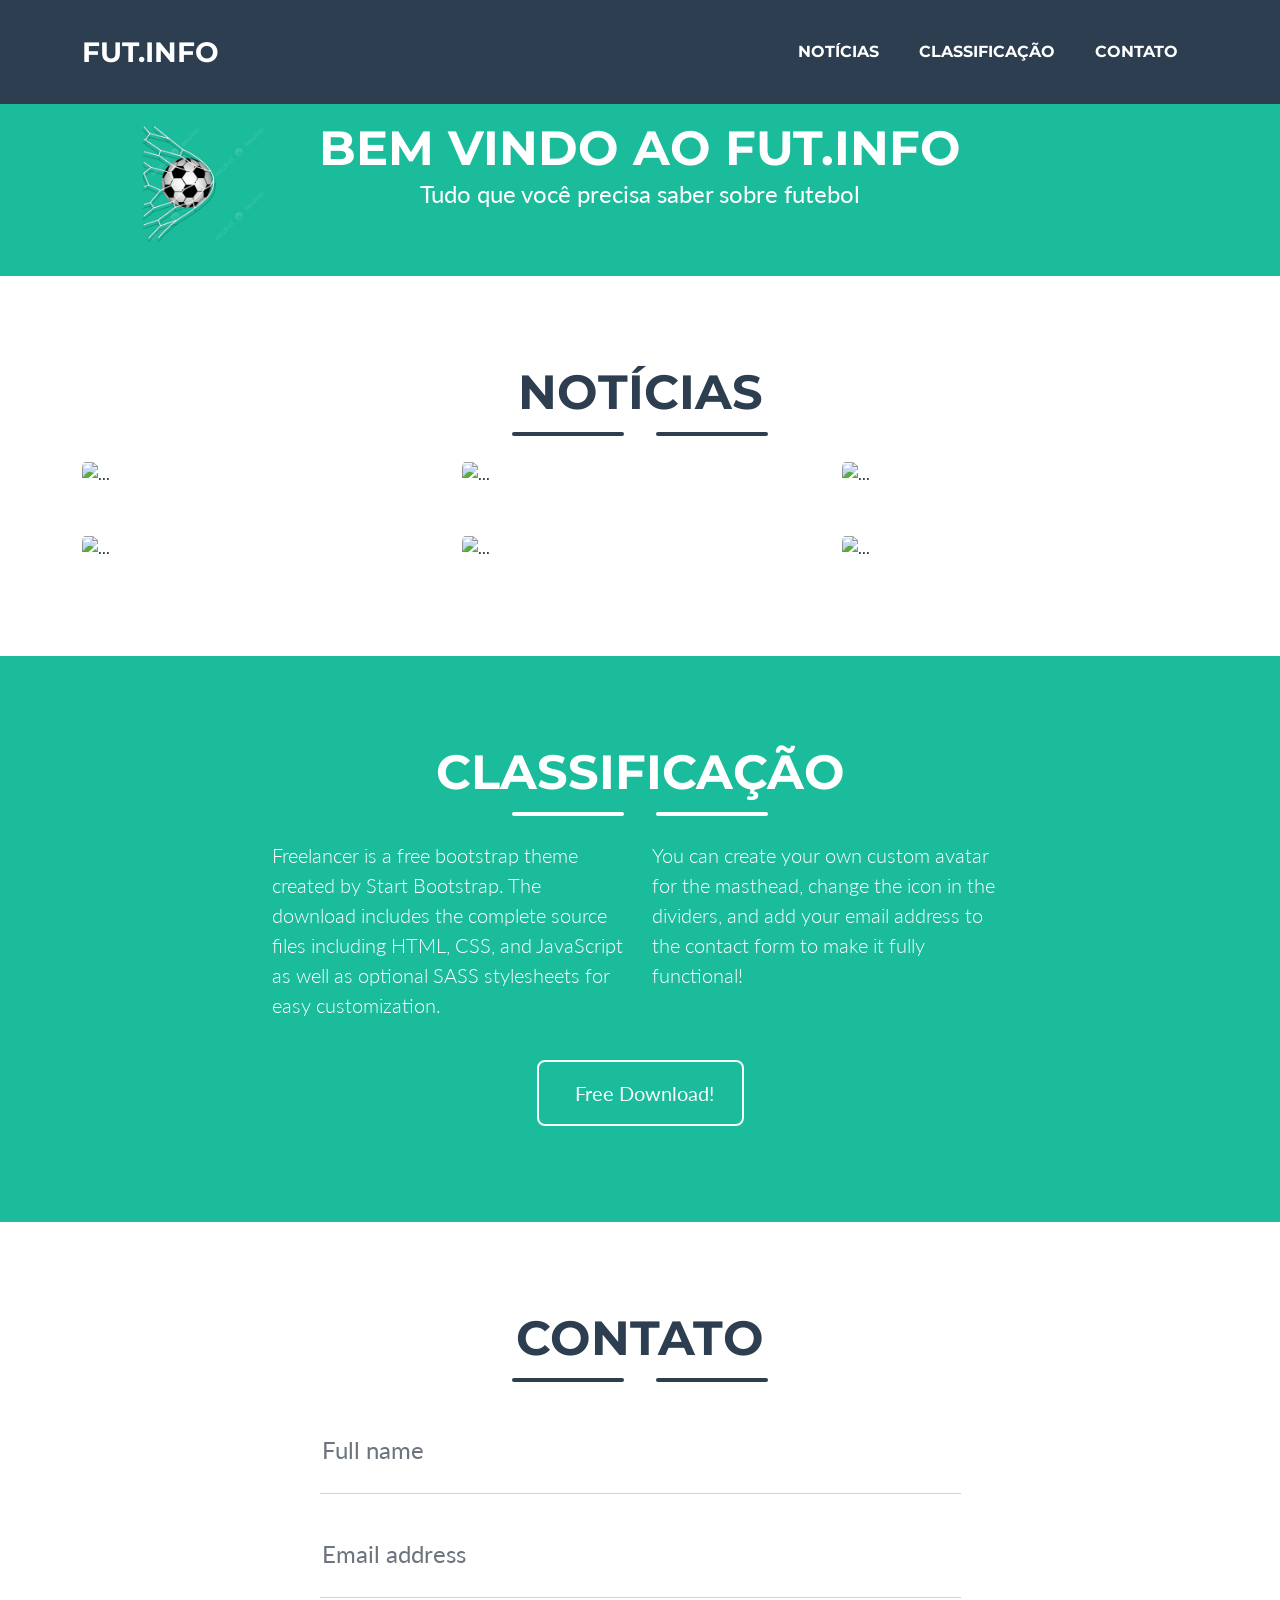
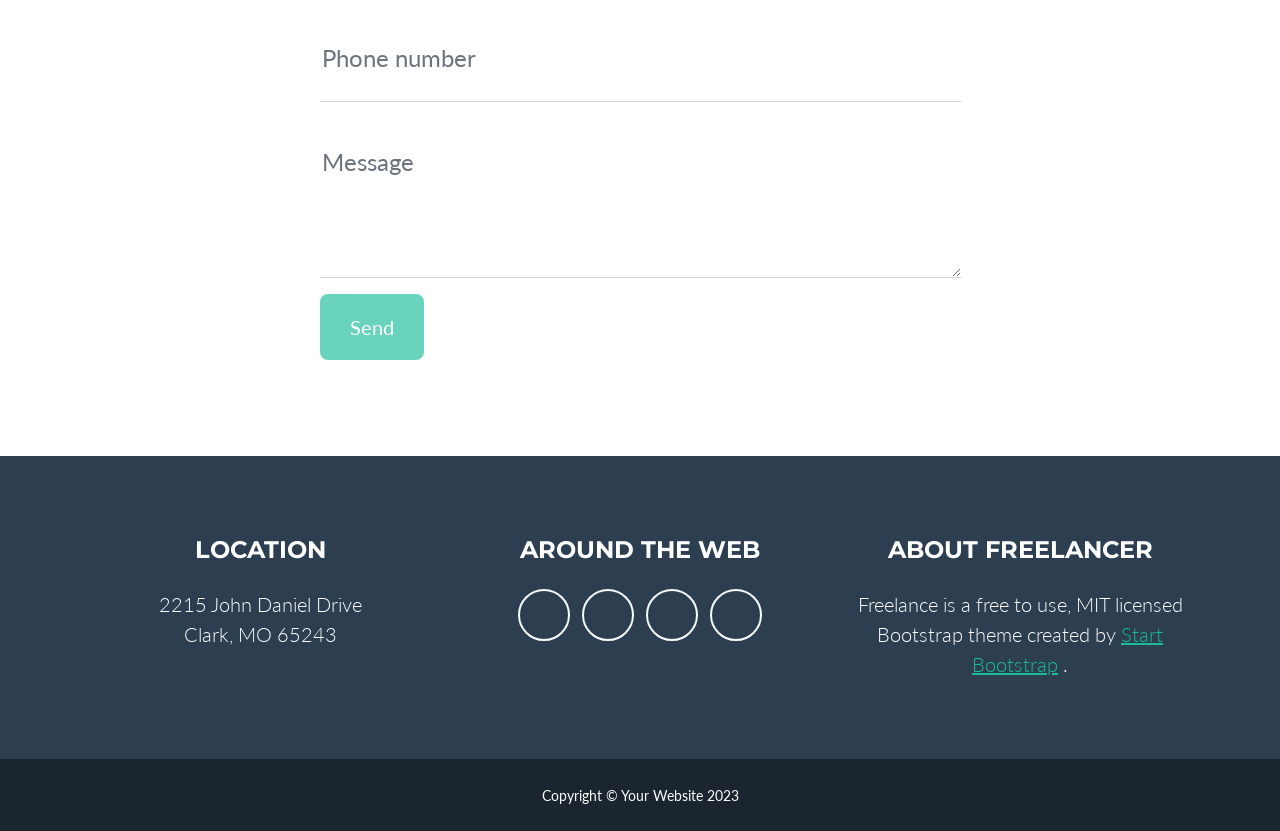
==== Fut.Info-main/menu/index.html @ eba5ec77 "Add files via upload" ====
<!DOCTYPE html>
<html lang="en">
    <head>
        <meta charset="utf-8" />
        <meta name="viewport" content="width=device-width, initial-scale=1, shrink-to-fit=no" />
        <meta name="description" content="" />
        <meta name="author" content="" />
        <title>Freelancer - Start Bootstrap Theme</title>
        <!-- Favicon-->
        <link rel="icon" type="image/x-icon" href="assets/favicon.ico" />
        <!-- Font Awesome icons (free version)-->
        <script src="https://use.fontawesome.com/releases/v6.3.0/js/all.js" crossorigin="anonymous"></script>
        <!-- Google fonts-->
        <link href="https://fonts.googleapis.com/css?family=Montserrat:400,700" rel="stylesheet" type="text/css" />
        <link href="https://fonts.googleapis.com/css?family=Lato:400,700,400italic,700italic" rel="stylesheet" type="text/css" />
        <!-- Core theme CSS (includes Bootstrap)-->
        <link href="css/style.css" rel="stylesheet" />
    </head>
    <body id="page-top">
        <!-- Navigation-->
        <nav class="navbar navbar-expand-lg bg-secondary text-uppercase fixed-top" id="mainNav">
            <div class="container">
                <a class="navbar-brand" href="#page-top">Fut.Info</a>
                <button class="navbar-toggler text-uppercase font-weight-bold bg-primary text-white rounded" type="button" data-bs-toggle="collapse" data-bs-target="#navbarResponsive" aria-controls="navbarResponsive" aria-expanded="false" aria-label="Toggle navigation">
                    Menu
                    <i class="fas fa-bars"></i>
                </button>
                <div class="collapse navbar-collapse" id="navbarResponsive">
                    <ul class="navbar-nav ms-auto">
                        <li class="nav-item mx-0 mx-lg-1"><a class="nav-link py-3 px-0 px-lg-3 rounded" href="C:\Users\aluno\Downloads\geeh\Fut.Info-main\noticias\api.html">Notícias</a></li>
                    <li class="nav-item mx-0 mx-lg-1"><a class="nav-link py-3 px-0 px-lg-3 rounded" href="C:\Users\aluno\Downloads\geeh\Fut.Info-main\projeto\index2.html">Classificação</a></li>
                        <li class="nav-item mx-0 mx-lg-1"><a class="nav-link py-3 px-0 px-lg-3 rounded" href="#contato">Contato</a></li>
                    </ul>
                </div>
            </div>
        </nav>
        <!-- Masthead-->
        <header class="masthead bg-primary text-white text-center">
            <div class="altura d-flex align-items-center flex-column">
                <div class="parent">
                <div class="img-cabecalho">
                    <!-- Masthead Avatar Image-->
                <img class="masthead-avatar mb-5" src="assets/img/bolacerta.png" alt="..." />
                </div>
                <div class="texto-cabecalho">
                     <!-- Masthead Heading-->
                <h3 class="masthead-heading text-uppercase mb-0">Bem vindo ao Fut.info</h3>              
                <!-- Masthead Subheading-->
                <p class="masthead-subheading font-weight-light mb-0">Tudo que você precisa saber sobre futebol</p>
                </div>
            </div>
            </div>
        </header>
        <!-- Portfolio Section-->
        <section class="page-section portfolio" id="notícias">
            <div class="container">
                <!-- Portfolio Section Heading-->
                <h2 class="page-section-heading text-center text-uppercase text-secondary mb-0">Notícias</h2>
                <!-- Icon Divider-->
                <div class="divider-custom">
                    <div class="divider-custom-line"></div>
                    <div class="divider-custom-icon"><i class="fas fa-star"></i></div>
                    <div class="divider-custom-line"></div>
                </div>
                <!-- Portfolio Grid Items-->
                <div class="row justify-content-center">
                    <!-- Portfolio Item 1-->
                    <div class="col-md-6 col-lg-4 mb-5">
                        <div class="portfolio-item mx-auto" data-bs-toggle="modal" data-bs-target="#portfolioModal1">
                            <div class="portfolio-item-caption d-flex align-items-center justify-content-center h-100 w-100">
                                <div class="portfolio-item-caption-content text-center text-white"><i class="fas fa-plus fa-3x"></i></div>
                            </div>
                            <img class="img-fluid" src="assets/img/portfolio/cabin.png" alt="..." />
                        </div>
                    </div>
                    <!-- Portfolio Item 2-->
                    <div class="col-md-6 col-lg-4 mb-5">
                        <div class="portfolio-item mx-auto" data-bs-toggle="modal" data-bs-target="#portfolioModal2">
                            <div class="portfolio-item-caption d-flex align-items-center justify-content-center h-100 w-100">
                                <div class="portfolio-item-caption-content text-center text-white"><i class="fas fa-plus fa-3x"></i></div>
                            </div>
                            <img class="img-fluid" src="assets/img/portfolio/cake.png" alt="..." />
                        </div>
                    </div>
                    <!-- Portfolio Item 3-->
                    <div class="col-md-6 col-lg-4 mb-5">
                        <div class="portfolio-item mx-auto" data-bs-toggle="modal" data-bs-target="#portfolioModal3">
                            <div class="portfolio-item-caption d-flex align-items-center justify-content-center h-100 w-100">
                                <div class="portfolio-item-caption-content text-center text-white"><i class="fas fa-plus fa-3x"></i></div>
                            </div>
                            <img class="img-fluid" src="assets/img/portfolio/circus.png" alt="..." />
                        </div>
                    </div>
                    <!-- Portfolio Item 4-->
                    <div class="col-md-6 col-lg-4 mb-5 mb-lg-0">
                        <div class="portfolio-item mx-auto" data-bs-toggle="modal" data-bs-target="#portfolioModal4">
                            <div class="portfolio-item-caption d-flex align-items-center justify-content-center h-100 w-100">
                                <div class="portfolio-item-caption-content text-center text-white"><i class="fas fa-plus fa-3x"></i></div>
                            </div>
                            <img class="img-fluid" src="assets/img/portfolio/game.png" alt="..." />
                        </div>
                    </div>
                    <!-- Portfolio Item 5-->
                    <div class="col-md-6 col-lg-4 mb-5 mb-md-0">
                        <div class="portfolio-item mx-auto" data-bs-toggle="modal" data-bs-target="#portfolioModal5">
                            <div class="portfolio-item-caption d-flex align-items-center justify-content-center h-100 w-100">
                                <div class="portfolio-item-caption-content text-center text-white"><i class="fas fa-plus fa-3x"></i></div>
                            </div>
                            <img class="img-fluid" src="assets/img/portfolio/safe.png" alt="..." />
                        </div>
                    </div>
                    <!-- Portfolio Item 6-->
                    <div class="col-md-6 col-lg-4">
                        <div class="portfolio-item mx-auto" data-bs-toggle="modal" data-bs-target="#portfolioModal6">
                            <div class="portfolio-item-caption d-flex align-items-center justify-content-center h-100 w-100">
                                <div class="portfolio-item-caption-content text-center text-white"><i class="fas fa-plus fa-3x"></i></div>
                            </div>
                            <img class="img-fluid" src="assets/img/portfolio/submarine.png" alt="..." />
                        </div>
                    </div>
                </div>
            </div>
        </section>
        <!-- About Section-->
        <section class="page-section bg-primary text-white mb-0" id="classificação">
            <div class="container">
                <!-- About Section Heading-->
                <h2 class="page-section-heading text-center text-uppercase text-white">Classificação</h2>
                <!-- Icon Divider-->
                <div class="divider-custom divider-light">
                    <div class="divider-custom-line"></div>
                    <div class="divider-custom-icon"><i class="fas fa-star"></i></div>
                    <div class="divider-custom-line"></div>
                </div>
                <!-- About Section Content-->
                <div class="row">
                    <div class="col-lg-4 ms-auto"><p class="lead">Freelancer is a free bootstrap theme created by Start Bootstrap. The download includes the complete source files including HTML, CSS, and JavaScript as well as optional SASS stylesheets for easy customization.</p></div>
                    <div class="col-lg-4 me-auto"><p class="lead">You can create your own custom avatar for the masthead, change the icon in the dividers, and add your email address to the contact form to make it fully functional!</p></div>
                </div>
                <!-- About Section Button-->
                <div class="text-center mt-4">
                    <a class="btn btn-xl btn-outline-light" href="https://startbootstrap.com/theme/freelancer/">
                        <i class="fas fa-download me-2"></i>
                        Free Download!
                    </a>
                </div>
            </div>
        </section>
        <!-- Contact Section-->
        <section class="page-section" id="contato">
            <div class="container">
                <!-- Contact Section Heading-->
                <h2 class="page-section-heading text-center text-uppercase text-secondary mb-0">Contato</h2>
                <!-- Icon Divider-->
                <div class="divider-custom">
                    <div class="divider-custom-line"></div>
                    <div class="divider-custom-icon"><i class="fas fa-star"></i></div>
                    <div class="divider-custom-line"></div>
                </div>
                <!-- Contact Section Form-->
                <div class="row justify-content-center">
                    <div class="col-lg-8 col-xl-7">
                        <!-- * * * * * * * * * * * * * * *-->
                        <!-- * * SB Forms Contact Form * *-->
                        <!-- * * * * * * * * * * * * * * *-->
                        <!-- This form is pre-integrated with SB Forms.-->
                        <!-- To make this form functional, sign up at-->
                        <!-- https://startbootstrap.com/solution/contact-forms-->
                        <!-- to get an API token!-->
                        <form id="contactForm" data-sb-form-api-token="API_TOKEN">
                            <!-- Name input-->
                            <div class="form-floating mb-3">
                                <input class="form-control" id="name" type="text" placeholder="Enter your name..." data-sb-validations="required" />
                                <label for="name">Full name</label>
                                <div class="invalid-feedback" data-sb-feedback="name:required">A name is required.</div>
                            </div>
                            <!-- Email address input-->
                            <div class="form-floating mb-3">
                                <input class="form-control" id="email" type="email" placeholder="name@example.com" data-sb-validations="required,email" />
                                <label for="email">Email address</label>
                                <div class="invalid-feedback" data-sb-feedback="email:required">An email is required.</div>
                                <div class="invalid-feedback" data-sb-feedback="email:email">Email is not valid.</div>
                            </div>
                            <!-- Phone number input-->
                            <div class="form-floating mb-3">
                                <input class="form-control" id="phone" type="tel" placeholder="(123) 456-7890" data-sb-validations="required" />
                                <label for="phone">Phone number</label>
                                <div class="invalid-feedback" data-sb-feedback="phone:required">A phone number is required.</div>
                            </div>
                            <!-- Message input-->
                            <div class="form-floating mb-3">
                                <textarea class="form-control" id="message" type="text" placeholder="Enter your message here..." style="height: 10rem" data-sb-validations="required"></textarea>
                                <label for="message">Message</label>
                                <div class="invalid-feedback" data-sb-feedback="message:required">A message is required.</div>
                            </div>
                            <!-- Submit success message-->
                            <!---->
                            <!-- This is what your users will see when the form-->
                            <!-- has successfully submitted-->
                            <div class="d-none" id="submitSuccessMessage">
                                <div class="text-center mb-3">
                                    <div class="fw-bolder">Form submission successful!</div>
                                    To activate this form, sign up at
                                    <br />
                                    <a href="https://startbootstrap.com/solution/contact-forms">https://startbootstrap.com/solution/contact-forms</a>
                                </div>
                            </div>
                            <!-- Submit error message-->
                            <!---->
                            <!-- This is what your users will see when there is-->
                            <!-- an error submitting the form-->
                            <div class="d-none" id="submitErrorMessage"><div class="text-center text-danger mb-3">Error sending message!</div></div>
                            <!-- Submit Button-->
                            <button class="btn btn-primary btn-xl disabled" id="submitButton" type="submit">Send</button>
                        </form>
                    </div>
                </div>
            </div>
        </section>
        <!-- Footer-->
        <footer class="footer text-center">
            <div class="container">
                <div class="row">
                    <!-- Footer Location-->
                    <div class="col-lg-4 mb-5 mb-lg-0">
                        <h4 class="text-uppercase mb-4">Location</h4>
                        <p class="lead mb-0">
                            2215 John Daniel Drive
                            <br />
                            Clark, MO 65243
                        </p>
                    </div>
                    <!-- Footer Social Icons-->
                    <div class="col-lg-4 mb-5 mb-lg-0">
                        <h4 class="text-uppercase mb-4">Around the Web</h4>
                        <a class="btn btn-outline-light btn-social mx-1" href="#!"><i class="fab fa-fw fa-facebook-f"></i></a>
                        <a class="btn btn-outline-light btn-social mx-1" href="#!"><i class="fab fa-fw fa-twitter"></i></a>
                        <a class="btn btn-outline-light btn-social mx-1" href="#!"><i class="fab fa-fw fa-linkedin-in"></i></a>
                        <a class="btn btn-outline-light btn-social mx-1" href="#!"><i class="fab fa-fw fa-dribbble"></i></a>
                    </div>
                    <!-- Footer About Text-->
                    <div class="col-lg-4">
                        <h4 class="text-uppercase mb-4">About Freelancer</h4>
                        <p class="lead mb-0">
                            Freelance is a free to use, MIT licensed Bootstrap theme created by
                            <a href="http://startbootstrap.com">Start Bootstrap</a>
                            .
                        </p>
                    </div>
                </div>
            </div>
        </footer>
        <!-- Copyright Section-->
        <div class="copyright py-4 text-center text-white">
            <div class="container"><small>Copyright &copy; Your Website 2023</small></div>
        </div>
        <!-- Portfolio Modals-->
        <!-- Portfolio Modal 1-->
        <div class="portfolio-modal modal fade" id="portfolioModal1" tabindex="-1" aria-labelledby="portfolioModal1" aria-hidden="true">
            <div class="modal-dialog modal-xl">
                <div class="modal-content">
                    <div class="modal-header border-0"><button class="btn-close" type="button" data-bs-dismiss="modal" aria-label="Close"></button></div>
                    <div class="modal-body text-center pb-5">
                        <div class="container">
                            <div class="row justify-content-center">
                                <div class="col-lg-8">
                                    <!-- Portfolio Modal - Title-->
                                    <h2 class="portfolio-modal-title text-secondary text-uppercase mb-0">Log Cabin</h2>
                                    <!-- Icon Divider-->
                                    <div class="divider-custom">
                                        <div class="divider-custom-line"></div>
                                        <div class="divider-custom-icon"><i class="fas fa-star"></i></div>
                                        <div class="divider-custom-line"></div>
                                    </div>
                                    <!-- Portfolio Modal - Image-->
                                    <img class="img-fluid rounded mb-5" src="assets/img/portfolio/cabin.png" alt="..." />
                                    <!-- Portfolio Modal - Text-->
                                    <p class="mb-4">Lorem ipsum dolor sit amet, consectetur adipisicing elit. Mollitia neque assumenda ipsam nihil, molestias magnam, recusandae quos quis inventore quisquam velit asperiores, vitae? Reprehenderit soluta, eos quod consequuntur itaque. Nam.</p>
                                    <button class="btn btn-primary" data-bs-dismiss="modal">
                                        <i class="fas fa-xmark fa-fw"></i>
                                        Close Window
                                    </button>
                                </div>
                            </div>
                        </div>
                    </div>
                </div>
            </div>
        </div>
        <!-- Portfolio Modal 2-->
        <div class="portfolio-modal modal fade" id="portfolioModal2" tabindex="-1" aria-labelledby="portfolioModal2" aria-hidden="true">
            <div class="modal-dialog modal-xl">
                <div class="modal-content">
                    <div class="modal-header border-0"><button class="btn-close" type="button" data-bs-dismiss="modal" aria-label="Close"></button></div>
                    <div class="modal-body text-center pb-5">
                        <div class="container">
                            <div class="row justify-content-center">
                                <div class="col-lg-8">
                                    <!-- Portfolio Modal - Title-->
                                    <h2 class="portfolio-modal-title text-secondary text-uppercase mb-0">Tasty Cake</h2>
                                    <!-- Icon Divider-->
                                    <div class="divider-custom">
                                        <div class="divider-custom-line"></div>
                                        <div class="divider-custom-icon"><i class="fas fa-star"></i></div>
                                        <div class="divider-custom-line"></div>
                                    </div>
                                    <!-- Portfolio Modal - Image-->
                                    <img class="img-fluid rounded mb-5" src="assets/img/portfolio/cake.png" alt="..." />
                                    <!-- Portfolio Modal - Text-->
                                    <p class="mb-4">Lorem ipsum dolor sit amet, consectetur adipisicing elit. Mollitia neque assumenda ipsam nihil, molestias magnam, recusandae quos quis inventore quisquam velit asperiores, vitae? Reprehenderit soluta, eos quod consequuntur itaque. Nam.</p>
                                    <button class="btn btn-primary" data-bs-dismiss="modal">
                                        <i class="fas fa-xmark fa-fw"></i>
                                        Close Window
                                    </button>
                                </div>
                            </div>
                        </div>
                    </div>
                </div>
            </div>
        </div>
        <!-- Portfolio Modal 3-->
        <div class="portfolio-modal modal fade" id="portfolioModal3" tabindex="-1" aria-labelledby="portfolioModal3" aria-hidden="true">
            <div class="modal-dialog modal-xl">
                <div class="modal-content">
                    <div class="modal-header border-0"><button class="btn-close" type="button" data-bs-dismiss="modal" aria-label="Close"></button></div>
                    <div class="modal-body text-center pb-5">
                        <div class="container">
                            <div class="row justify-content-center">
                                <div class="col-lg-8">
                                    <!-- Portfolio Modal - Title-->
                                    <h2 class="portfolio-modal-title text-secondary text-uppercase mb-0">Circus Tent</h2>
                                    <!-- Icon Divider-->
                                    <div class="divider-custom">
                                        <div class="divider-custom-line"></div>
                                        <div class="divider-custom-icon"><i class="fas fa-star"></i></div>
                                        <div class="divider-custom-line"></div>
                                    </div>
                                    <!-- Portfolio Modal - Image-->
                                    <img class="img-fluid rounded mb-5" src="assets/img/portfolio/circus.png" alt="..." />
                                    <!-- Portfolio Modal - Text-->
                                    <p class="mb-4">Lorem ipsum dolor sit amet, consectetur adipisicing elit. Mollitia neque assumenda ipsam nihil, molestias magnam, recusandae quos quis inventore quisquam velit asperiores, vitae? Reprehenderit soluta, eos quod consequuntur itaque. Nam.</p>
                                    <button class="btn btn-primary" data-bs-dismiss="modal">
                                        <i class="fas fa-xmark fa-fw"></i>
                                        Close Window
                                    </button>
                                </div>
                            </div>
                        </div>
                    </div>
                </div>
            </div>
        </div>
        <!-- Portfolio Modal 4-->
        <div class="portfolio-modal modal fade" id="portfolioModal4" tabindex="-1" aria-labelledby="portfolioModal4" aria-hidden="true">
            <div class="modal-dialog modal-xl">
                <div class="modal-content">
                    <div class="modal-header border-0"><button class="btn-close" type="button" data-bs-dismiss="modal" aria-label="Close"></button></div>
                    <div class="modal-body text-center pb-5">
                        <div class="container">
                            <div class="row justify-content-center">
                                <div class="col-lg-8">
                                    <!-- Portfolio Modal - Title-->
                                    <h2 class="portfolio-modal-title text-secondary text-uppercase mb-0">Controller</h2>
                                    <!-- Icon Divider-->
                                    <div class="divider-custom">
                                        <div class="divider-custom-line"></div>
                                        <div class="divider-custom-icon"><i class="fas fa-star"></i></div>
                                        <div class="divider-custom-line"></div>
                                    </div>
                                    <!-- Portfolio Modal - Image-->
                                    <img class="img-fluid rounded mb-5" src="assets/img/portfolio/game.png" alt="..." />
                                    <!-- Portfolio Modal - Text-->
                                    <p class="mb-4">Lorem ipsum dolor sit amet, consectetur adipisicing elit. Mollitia neque assumenda ipsam nihil, molestias magnam, recusandae quos quis inventore quisquam velit asperiores, vitae? Reprehenderit soluta, eos quod consequuntur itaque. Nam.</p>
                                    <button class="btn btn-primary" data-bs-dismiss="modal">
                                        <i class="fas fa-xmark fa-fw"></i>
                                        Close Window
                                    </button>
                                </div>
                            </div>
                        </div>
                    </div>
                </div>
            </div>
        </div>
        <!-- Portfolio Modal 5-->
        <div class="portfolio-modal modal fade" id="portfolioModal5" tabindex="-1" aria-labelledby="portfolioModal5" aria-hidden="true">
            <div class="modal-dialog modal-xl">
                <div class="modal-content">
                    <div class="modal-header border-0"><button class="btn-close" type="button" data-bs-dismiss="modal" aria-label="Close"></button></div>
                    <div class="modal-body text-center pb-5">
                        <div class="container">
                            <div class="row justify-content-center">
                                <div class="col-lg-8">
                                    <!-- Portfolio Modal - Title-->
                                    <h2 class="portfolio-modal-title text-secondary text-uppercase mb-0">Locked Safe</h2>
                                    <!-- Icon Divider-->
                                    <div class="divider-custom">
                                        <div class="divider-custom-line"></div>
                                        <div class="divider-custom-icon"><i class="fas fa-star"></i></div>
                                        <div class="divider-custom-line"></div>
                                    </div>
                                    <!-- Portfolio Modal - Image-->
                                    <img class="img-fluid rounded mb-5" src="assets/img/portfolio/safe.png" alt="..." />
                                    <!-- Portfolio Modal - Text-->
                                    <p class="mb-4">Lorem ipsum dolor sit amet, consectetur adipisicing elit. Mollitia neque assumenda ipsam nihil, molestias magnam, recusandae quos quis inventore quisquam velit asperiores, vitae? Reprehenderit soluta, eos quod consequuntur itaque. Nam.</p>
                                    <button class="btn btn-primary" data-bs-dismiss="modal">
                                        <i class="fas fa-xmark fa-fw"></i>
                                        Close Window
                                    </button>
                                </div>
                            </div>
                        </div>
                    </div>
                </div>
            </div>
        </div>
        <!-- Portfolio Modal 6-->
        <div class="portfolio-modal modal fade" id="portfolioModal6" tabindex="-1" aria-labelledby="portfolioModal6" aria-hidden="true">
            <div class="modal-dialog modal-xl">
                <div class="modal-content">
                    <div class="modal-header border-0"><button class="btn-close" type="button" data-bs-dismiss="modal" aria-label="Close"></button></div>
                    <div class="modal-body text-center pb-5">
                        <div class="container">
                            <div class="row justify-content-center">
                                <div class="col-lg-8">
                                    <!-- Portfolio Modal - Title-->
                                    <h2 class="portfolio-modal-title text-secondary text-uppercase mb-0">Submarine</h2>
                                    <!-- Icon Divider-->
                                    <div class="divider-custom">
                                        <div class="divider-custom-line"></div>
                                        <div class="divider-custom-icon"><i class="fas fa-star"></i></div>
                                        <div class="divider-custom-line"></div>
                                    </div>
                                    <!-- Portfolio Modal - Image-->
                                    <img class="img-fluid rounded mb-5" src="assets/img/portfolio/submarine.png" alt="..." />
                                    <!-- Portfolio Modal - Text-->
                                    <p class="mb-4">Lorem ipsum dolor sit amet, consectetur adipisicing elit. Mollitia neque assumenda ipsam nihil, molestias magnam, recusandae quos quis inventore quisquam velit asperiores, vitae? Reprehenderit soluta, eos quod consequuntur itaque. Nam.</p>
                                    <button class="btn btn-primary" data-bs-dismiss="modal">
                                        <i class="fas fa-xmark fa-fw"></i>
                                        Close Window
                                    </button>
                                </div>
                            </div>
                        </div>
                    </div>
                </div>
            </div>
        </div>
        <!-- Bootstrap core JS-->
        <script src="https://cdn.jsdelivr.net/npm/bootstrap@5.2.3/dist/js/bootstrap.bundle.min.js"></script>
        <!-- Core theme JS-->
        <script src="js/scripts.js"></script>
        <!-- * * * * * * * * * * * * * * * * * * * * * * * * * * * * * * * * * * * * * * * *-->
        <!-- * *                               SB Forms JS                               * *-->
        <!-- * * Activate your form at https://startbootstrap.com/solution/contact-forms * *-->
        <!-- * * * * * * * * * * * * * * * * * * * * * * * * * * * * * * * * * * * * * * * *-->
        <script src="https://cdn.startbootstrap.com/sb-forms-latest.js"></script>
    </body>
</html>
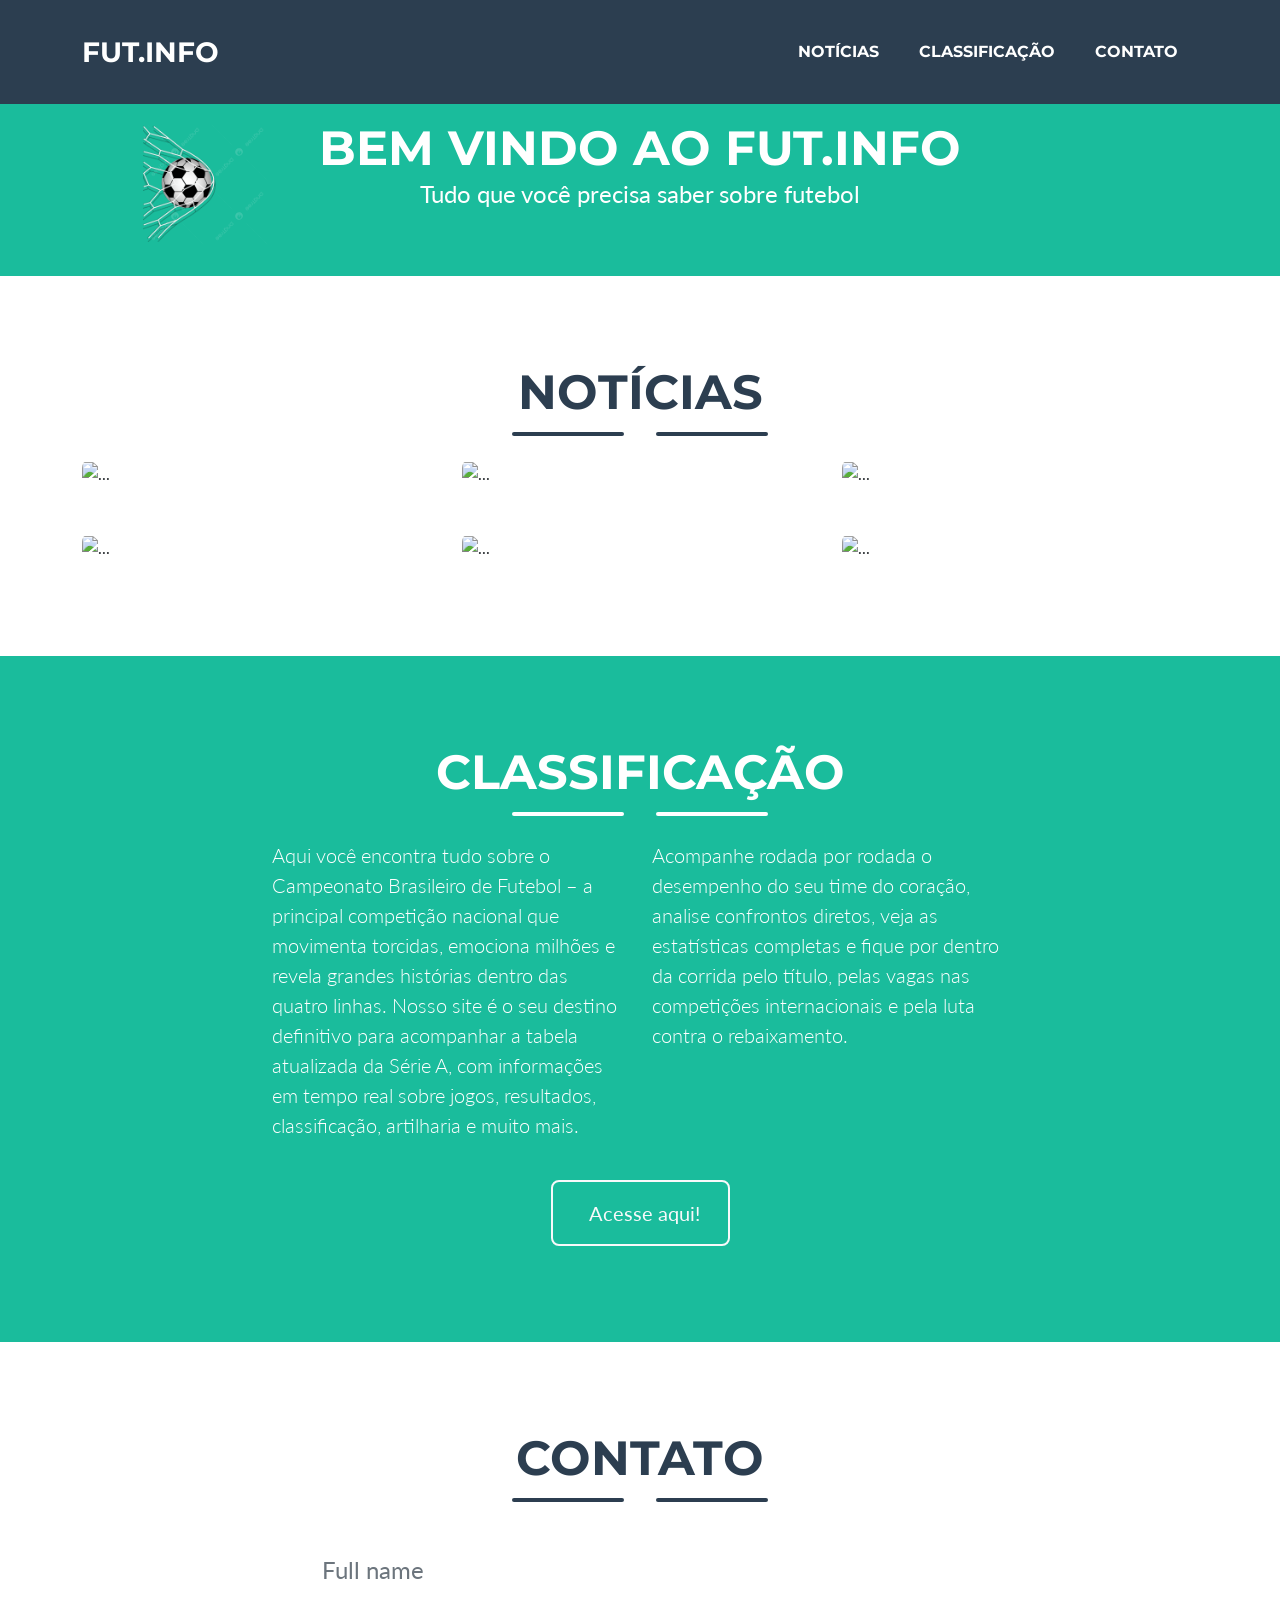
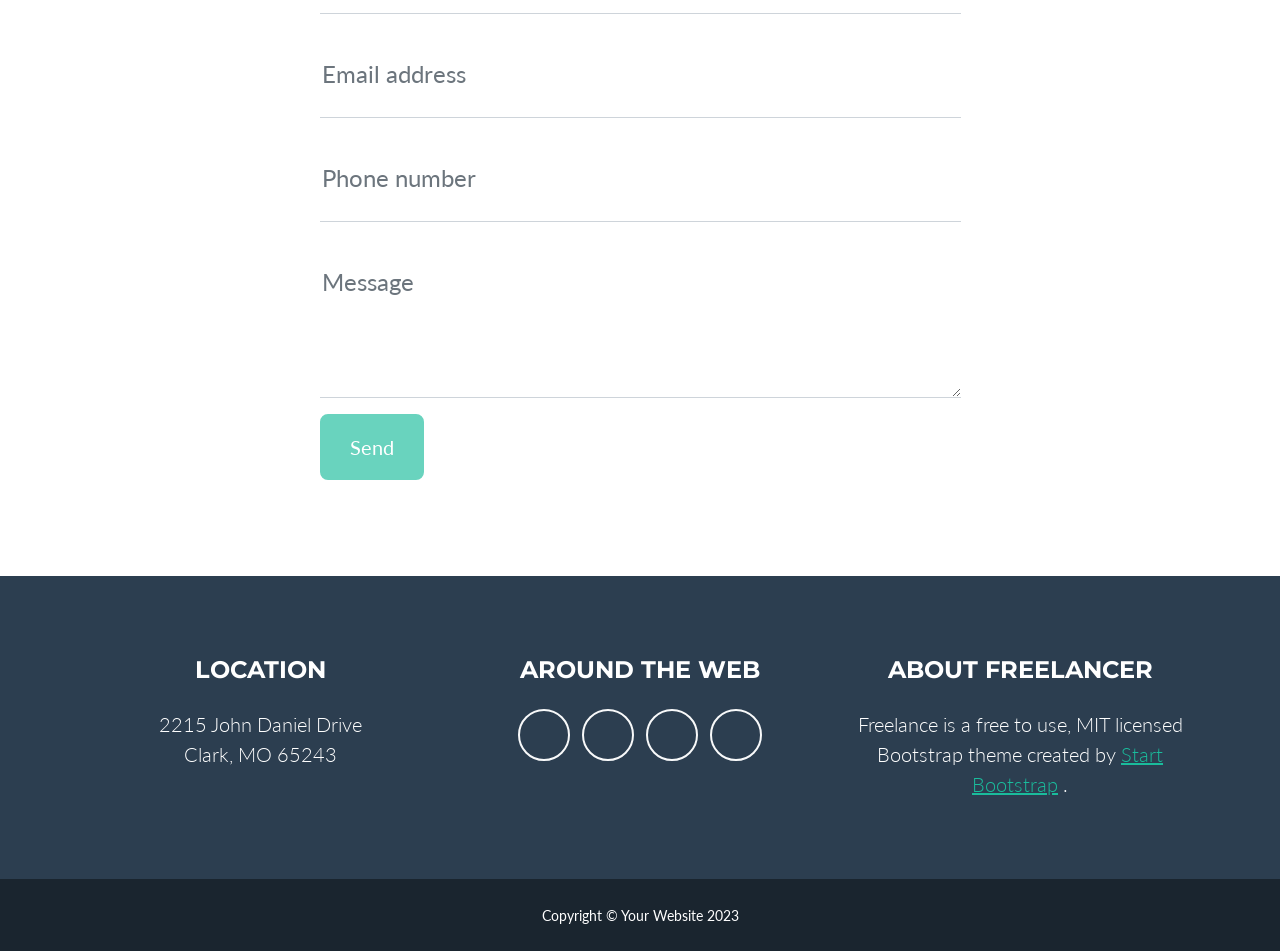
==== commit 68ed51f8: "Update index.html" ====
--- a/Fut.Info-main/menu/index.html
+++ b/Fut.Info-main/menu/index.html
@@ -27,8 +27,8 @@
                 </button>
                 <div class="collapse navbar-collapse" id="navbarResponsive">
                     <ul class="navbar-nav ms-auto">
-                        <li class="nav-item mx-0 mx-lg-1"><a class="nav-link py-3 px-0 px-lg-3 rounded" href="C:\Users\aluno\Downloads\geeh\Fut.Info-main\noticias\api.html">Notícias</a></li>
-                    <li class="nav-item mx-0 mx-lg-1"><a class="nav-link py-3 px-0 px-lg-3 rounded" href="C:\Users\aluno\Downloads\geeh\Fut.Info-main\projeto\index2.html">Classificação</a></li>
+                        <li class="nav-item mx-0 mx-lg-1"><a class="nav-link py-3 px-0 px-lg-3 rounded" href="file:///C:/Users/aluno/Downloads/Fut.Info-main/Fut.Info-main/Fut.Info-main/projeto%20(Joao)/index.html">Notícias</a></li>
+                    <li class="nav-item mx-0 mx-lg-1"><a class="nav-link py-3 px-0 px-lg-3 rounded" href="file:///C:/Users/aluno/Downloads/Fut.Info-main/Fut.Info-main/Fut.Info-main/projeto%20(Joao)/index2.html">Classificação</a></li>
                         <li class="nav-item mx-0 mx-lg-1"><a class="nav-link py-3 px-0 px-lg-3 rounded" href="#contato">Contato</a></li>
                     </ul>
                 </div>
@@ -70,7 +70,7 @@
                             <div class="portfolio-item-caption d-flex align-items-center justify-content-center h-100 w-100">
                                 <div class="portfolio-item-caption-content text-center text-white"><i class="fas fa-plus fa-3x"></i></div>
                             </div>
-                            <img class="img-fluid" src="assets/img/portfolio/cabin.png" alt="..." />
+                            <img class="img-fluid" src="assets/img/raphinha.jpg" alt="..." />
                         </div>
                     </div>
                     <!-- Portfolio Item 2-->
@@ -79,7 +79,7 @@
                             <div class="portfolio-item-caption d-flex align-items-center justify-content-center h-100 w-100">
                                 <div class="portfolio-item-caption-content text-center text-white"><i class="fas fa-plus fa-3x"></i></div>
                             </div>
-                            <img class="img-fluid" src="assets/img/portfolio/cake.png" alt="..." />
+                            <img class="img-fluid" src="assets/img/cristiano-ronaldo-jogo-portugal-scaled.webp" alt="..." />
                         </div>
                     </div>
                     <!-- Portfolio Item 3-->
@@ -88,7 +88,7 @@
                             <div class="portfolio-item-caption d-flex align-items-center justify-content-center h-100 w-100">
                                 <div class="portfolio-item-caption-content text-center text-white"><i class="fas fa-plus fa-3x"></i></div>
                             </div>
-                            <img class="img-fluid" src="assets/img/portfolio/circus.png" alt="..." />
+                            <img class="img-fluid" src="assets/img/corinthn.webp" alt="..." />
                         </div>
                     </div>
                     <!-- Portfolio Item 4-->
@@ -97,7 +97,7 @@
                             <div class="portfolio-item-caption d-flex align-items-center justify-content-center h-100 w-100">
                                 <div class="portfolio-item-caption-content text-center text-white"><i class="fas fa-plus fa-3x"></i></div>
                             </div>
-                            <img class="img-fluid" src="assets/img/portfolio/game.png" alt="..." />
+                            <img class="img-fluid" src="assets/img/fej_rwpwiaeg69m.jfif" alt="..." />
                         </div>
                     </div>
                     <!-- Portfolio Item 5-->
@@ -106,7 +106,7 @@
                             <div class="portfolio-item-caption d-flex align-items-center justify-content-center h-100 w-100">
                                 <div class="portfolio-item-caption-content text-center text-white"><i class="fas fa-plus fa-3x"></i></div>
                             </div>
-                            <img class="img-fluid" src="assets/img/portfolio/safe.png" alt="..." />
+                            <img class="img-fluid" src="assets/img/cru x.webp" alt="..." />
                         </div>
                     </div>
                     <!-- Portfolio Item 6-->
@@ -115,7 +115,7 @@
                             <div class="portfolio-item-caption d-flex align-items-center justify-content-center h-100 w-100">
                                 <div class="portfolio-item-caption-content text-center text-white"><i class="fas fa-plus fa-3x"></i></div>
                             </div>
-                            <img class="img-fluid" src="assets/img/portfolio/submarine.png" alt="..." />
+                            <img class="img-fluid" src="assets/img/38500_B5CD541CB4C768F2.webp" alt="..." />
                         </div>
                     </div>
                 </div>
@@ -134,14 +134,14 @@
                 </div>
                 <!-- About Section Content-->
                 <div class="row">
-                    <div class="col-lg-4 ms-auto"><p class="lead">Freelancer is a free bootstrap theme created by Start Bootstrap. The download includes the complete source files including HTML, CSS, and JavaScript as well as optional SASS stylesheets for easy customization.</p></div>
-                    <div class="col-lg-4 me-auto"><p class="lead">You can create your own custom avatar for the masthead, change the icon in the dividers, and add your email address to the contact form to make it fully functional!</p></div>
+                    <div class="col-lg-4 ms-auto"><p class="lead">Aqui você encontra tudo sobre o Campeonato Brasileiro de Futebol – a principal competição nacional que movimenta torcidas, emociona milhões e revela grandes histórias dentro das quatro linhas. Nosso site é o seu destino definitivo para acompanhar a tabela atualizada da Série A, com informações em tempo real sobre jogos, resultados, classificação, artilharia e muito mais.</p></div>
+                    <div class="col-lg-4 me-auto"><p class="lead">Acompanhe rodada por rodada o desempenho do seu time do coração, analise confrontos diretos, veja as estatísticas completas e fique por dentro da corrida pelo título, pelas vagas nas competições internacionais e pela luta contra o rebaixamento.</p></div>
                 </div>
                 <!-- About Section Button-->
                 <div class="text-center mt-4">
-                    <a class="btn btn-xl btn-outline-light" href="https://startbootstrap.com/theme/freelancer/">
+                    <a class="btn btn-xl btn-outline-light" href="http://127.0.0.1:5500/Fut.Info-main/Fut.Info-main/projeto/index2.html">
                         <i class="fas fa-download me-2"></i>
-                        Free Download!
+                       Acesse aqui!
                     </a>
                 </div>
             </div>
@@ -265,17 +265,20 @@
                             <div class="row justify-content-center">
                                 <div class="col-lg-8">
                                     <!-- Portfolio Modal - Title-->
-                                    <h2 class="portfolio-modal-title text-secondary text-uppercase mb-0">Log Cabin</h2>
-                                    <!-- Icon Divider-->
-                                    <div class="divider-custom">
-                                        <div class="divider-custom-line"></div>
-                                        <div class="divider-custom-icon"><i class="fas fa-star"></i></div>
-                                        <div class="divider-custom-line"></div>
-                                    </div>
-                                    <!-- Portfolio Modal - Image-->
-                                    <img class="img-fluid rounded mb-5" src="assets/img/portfolio/cabin.png" alt="..." />
-                                    <!-- Portfolio Modal - Text-->
-                                    <p class="mb-4">Lorem ipsum dolor sit amet, consectetur adipisicing elit. Mollitia neque assumenda ipsam nihil, molestias magnam, recusandae quos quis inventore quisquam velit asperiores, vitae? Reprehenderit soluta, eos quod consequuntur itaque. Nam.</p>
+                                    <h2 class="portfolio-modal-title text-secondary text-uppercase mb-0"></h2>
+                                    <!-- Icon Divider-->
+                                    <div class="divider-custom">
+                                        <div class="divider-custom-line"></div>
+                                        <div class="divider-custom-icon"><i class="fas fa-star"></i></div>
+                                        <div class="divider-custom-line"></div>
+                                    </div>
+                                    <!-- Portfolio Modal - Image-->
+                                    <img class="img-fluid rounded mb-5" src="assets/img/raphinha.jpg" alt="..." />
+                                    <!-- Portfolio Modal - Text-->
+                                    <p class="mb-4"> <h3> Rodrygo brilha novamente e se firma como peça-chave no Real Madrid</h3>
+
+O atacante brasileiro Rodrygo vive grande fase no Real Madrid. Com gols decisivos e boas atuações, o jogador de 24 anos tem se consolidado como titular absoluto na equipe comandada por Carlo Ancelotti. Recentemente, Rodrygo foi destaque em partidas importantes da La Liga e da Liga dos Campeões, reforçando sua importância no elenco merengue. O jogador também é nome certo nas convocações da Seleção Brasileira, sendo visto como uma das principais promessas da nova geração.
+</p>
                                     <button class="btn btn-primary" data-bs-dismiss="modal">
                                         <i class="fas fa-xmark fa-fw"></i>
                                         Close Window
@@ -297,17 +300,17 @@
                             <div class="row justify-content-center">
                                 <div class="col-lg-8">
                                     <!-- Portfolio Modal - Title-->
-                                    <h2 class="portfolio-modal-title text-secondary text-uppercase mb-0">Tasty Cake</h2>
-                                    <!-- Icon Divider-->
-                                    <div class="divider-custom">
-                                        <div class="divider-custom-line"></div>
-                                        <div class="divider-custom-icon"><i class="fas fa-star"></i></div>
-                                        <div class="divider-custom-line"></div>
-                                    </div>
-                                    <!-- Portfolio Modal - Image-->
-                                    <img class="img-fluid rounded mb-5" src="assets/img/portfolio/cake.png" alt="..." />
-                                    <!-- Portfolio Modal - Text-->
-                                    <p class="mb-4">Lorem ipsum dolor sit amet, consectetur adipisicing elit. Mollitia neque assumenda ipsam nihil, molestias magnam, recusandae quos quis inventore quisquam velit asperiores, vitae? Reprehenderit soluta, eos quod consequuntur itaque. Nam.</p>
+                                    <h2 class="portfolio-modal-title text-secondary text-uppercase mb-0"> </h2>
+                                    <!-- Icon Divider-->
+                                    <div class="divider-custom">
+                                        <div class="divider-custom-line"></div>
+                                        <div class="divider-custom-icon"><i class="fas fa-star"></i></div>
+                                        <div class="divider-custom-line"></div>
+                                    </div>
+                                    <!-- Portfolio Modal - Image-->
+                                    <img class="img-fluid rounded mb-5" src="assets/img/cristiano-ronaldo-jogo-portugal-scaled.webp" alt="..." />
+                                    <!-- Portfolio Modal - Text-->
+                                    <p class="mb-4"> <H3>Cristiano Ronaldo segue fazendo história no futebol aos 40 anos</H3>Aos 40 anos, Cristiano Ronaldo continua sendo destaque no futebol mundial. Atuando pelo Al-Nassr, da Arábia Saudita, o craque português mantém sua impressionante média de gols e mostra que a idade não é obstáculo para seu alto rendimento. Recentemente, CR7 quebrou mais um recorde de artilharia e segue como líder e referência tanto no clube quanto na Seleção Portuguesa, onde ainda é peça fundamental. Sua longevidade e dedicação seguem inspirando fãs e atletas ao redor do mundo. </p>
                                     <button class="btn btn-primary" data-bs-dismiss="modal">
                                         <i class="fas fa-xmark fa-fw"></i>
                                         Close Window
@@ -329,17 +332,17 @@
                             <div class="row justify-content-center">
                                 <div class="col-lg-8">
                                     <!-- Portfolio Modal - Title-->
-                                    <h2 class="portfolio-modal-title text-secondary text-uppercase mb-0">Circus Tent</h2>
-                                    <!-- Icon Divider-->
-                                    <div class="divider-custom">
-                                        <div class="divider-custom-line"></div>
-                                        <div class="divider-custom-icon"><i class="fas fa-star"></i></div>
-                                        <div class="divider-custom-line"></div>
-                                    </div>
-                                    <!-- Portfolio Modal - Image-->
-                                    <img class="img-fluid rounded mb-5" src="assets/img/portfolio/circus.png" alt="..." />
-                                    <!-- Portfolio Modal - Text-->
-                                    <p class="mb-4">Lorem ipsum dolor sit amet, consectetur adipisicing elit. Mollitia neque assumenda ipsam nihil, molestias magnam, recusandae quos quis inventore quisquam velit asperiores, vitae? Reprehenderit soluta, eos quod consequuntur itaque. Nam.</p>
+                                    <h2 class="portfolio-modal-title text-secondary text-uppercase mb-0"></h2>
+                                    <!-- Icon Divider-->
+                                    <div class="divider-custom">
+                                        <div class="divider-custom-line"></div>
+                                        <div class="divider-custom-icon"><i class="fas fa-star"></i></div>
+                                        <div class="divider-custom-line"></div>
+                                    </div>
+                                    <!-- Portfolio Modal - Image-->
+                                    <img class="img-fluid rounded mb-5" src="assets/img/corinthn.webp" alt="..." />
+                                    <!-- Portfolio Modal - Text-->
+                                    <p class="mb-4"><h3>Palmeiras vence clássico contra o Corinthians em jogo movimentado</h3> Em mais um capítulo do clássico paulista, o Palmeiras levou a melhor sobre o Corinthians com uma vitória por 2 a 0, na noite desta quarta-feira, pelo Campeonato Brasileiro. A equipe alviverde dominou as ações do jogo e garantiu os três pontos com gols de Raphael Veiga e Endrick. O Corinthians, por sua vez, teve dificuldades na criação e segue em momento delicado na tabela. Com o resultado, o Palmeiras se mantém firme na briga pelas primeiras posições.</p>
                                     <button class="btn btn-primary" data-bs-dismiss="modal">
                                         <i class="fas fa-xmark fa-fw"></i>
                                         Close Window
@@ -361,17 +364,17 @@
                             <div class="row justify-content-center">
                                 <div class="col-lg-8">
                                     <!-- Portfolio Modal - Title-->
-                                    <h2 class="portfolio-modal-title text-secondary text-uppercase mb-0">Controller</h2>
-                                    <!-- Icon Divider-->
-                                    <div class="divider-custom">
-                                        <div class="divider-custom-line"></div>
-                                        <div class="divider-custom-icon"><i class="fas fa-star"></i></div>
-                                        <div class="divider-custom-line"></div>
-                                    </div>
-                                    <!-- Portfolio Modal - Image-->
-                                    <img class="img-fluid rounded mb-5" src="assets/img/portfolio/game.png" alt="..." />
-                                    <!-- Portfolio Modal - Text-->
-                                    <p class="mb-4">Lorem ipsum dolor sit amet, consectetur adipisicing elit. Mollitia neque assumenda ipsam nihil, molestias magnam, recusandae quos quis inventore quisquam velit asperiores, vitae? Reprehenderit soluta, eos quod consequuntur itaque. Nam.</p>
+                                    <h2 class="portfolio-modal-title text-secondary text-uppercase mb-0"></h2>
+                                    <!-- Icon Divider-->
+                                    <div class="divider-custom">
+                                        <div class="divider-custom-line"></div>
+                                        <div class="divider-custom-icon"><i class="fas fa-star"></i></div>
+                                        <div class="divider-custom-line"></div>
+                                    </div>
+                                    <!-- Portfolio Modal - Image-->
+                                    <img class="img-fluid rounded mb-5" src="assets/img/fej_rwpwiaeg69m.jfif" alt="..." />
+                                    <!-- Portfolio Modal - Text-->
+                                    <p class="mb-4"><h3>Seleção Brasileira Feminina inicia novo ciclo com vitória e renovação no elenco</h3>A Seleção Brasileira Feminina começou seu novo ciclo com uma vitória convincente em amistoso contra o México, vencendo por 3 a 1. Sob o comando da técnica Arthur Elias, a equipe passa por um processo de renovação, com a chegada de jovens talentos ao lado de jogadoras experientes. O objetivo é preparar o grupo para os próximos desafios, incluindo a Copa Ouro Feminina e os Jogos Olímpicos de Paris 2024. O desempenho em campo agradou e mostrou sinais positivos para o futuro da equipe.</p>
                                     <button class="btn btn-primary" data-bs-dismiss="modal">
                                         <i class="fas fa-xmark fa-fw"></i>
                                         Close Window
@@ -393,17 +396,17 @@
                             <div class="row justify-content-center">
                                 <div class="col-lg-8">
                                     <!-- Portfolio Modal - Title-->
-                                    <h2 class="portfolio-modal-title text-secondary text-uppercase mb-0">Locked Safe</h2>
-                                    <!-- Icon Divider-->
-                                    <div class="divider-custom">
-                                        <div class="divider-custom-line"></div>
-                                        <div class="divider-custom-icon"><i class="fas fa-star"></i></div>
-                                        <div class="divider-custom-line"></div>
-                                    </div>
-                                    <!-- Portfolio Modal - Image-->
-                                    <img class="img-fluid rounded mb-5" src="assets/img/portfolio/safe.png" alt="..." />
-                                    <!-- Portfolio Modal - Text-->
-                                    <p class="mb-4">Lorem ipsum dolor sit amet, consectetur adipisicing elit. Mollitia neque assumenda ipsam nihil, molestias magnam, recusandae quos quis inventore quisquam velit asperiores, vitae? Reprehenderit soluta, eos quod consequuntur itaque. Nam.</p>
+                                    <h2 class="portfolio-modal-title text-secondary text-uppercase mb-0"></h2>
+                                    <!-- Icon Divider-->
+                                    <div class="divider-custom">
+                                        <div class="divider-custom-line"></div>
+                                        <div class="divider-custom-icon"><i class="fas fa-star"></i></div>
+                                        <div class="divider-custom-line"></div>
+                                    </div>
+                                    <!-- Portfolio Modal - Image-->
+                                    <img class="img-fluid rounded mb-5" src="assets/img/cru x.webp" alt="..." />
+                                    <!-- Portfolio Modal - Text-->
+                                    <p class="mb-4"><h3>Cruzeiro vence o Vasco e sobe na tabela do Brasileirão</h3>O Cruzeiro derrotou o Vasco por 1 a 0 em partida disputada no Mineirão, pela rodada do Campeonato Brasileiro. Com gol de Matheus Pereira no segundo tempo, a equipe mineira garantiu mais três pontos e subiu na tabela de classificação. O Vasco até tentou reagir, mas parou na boa atuação defensiva do time celeste. Com a vitória, o Cruzeiro se aproxima do G6, enquanto o clube carioca segue lutando para se afastar da zona de rebaixamento.</p>
                                     <button class="btn btn-primary" data-bs-dismiss="modal">
                                         <i class="fas fa-xmark fa-fw"></i>
                                         Close Window
@@ -425,17 +428,19 @@
                             <div class="row justify-content-center">
                                 <div class="col-lg-8">
                                     <!-- Portfolio Modal - Title-->
-                                    <h2 class="portfolio-modal-title text-secondary text-uppercase mb-0">Submarine</h2>
-                                    <!-- Icon Divider-->
-                                    <div class="divider-custom">
-                                        <div class="divider-custom-line"></div>
-                                        <div class="divider-custom-icon"><i class="fas fa-star"></i></div>
-                                        <div class="divider-custom-line"></div>
-                                    </div>
-                                    <!-- Portfolio Modal - Image-->
-                                    <img class="img-fluid rounded mb-5" src="assets/img/portfolio/submarine.png" alt="..." />
-                                    <!-- Portfolio Modal - Text-->
-                                    <p class="mb-4">Lorem ipsum dolor sit amet, consectetur adipisicing elit. Mollitia neque assumenda ipsam nihil, molestias magnam, recusandae quos quis inventore quisquam velit asperiores, vitae? Reprehenderit soluta, eos quod consequuntur itaque. Nam.</p>
+                                    <h2 class="portfolio-modal-title text-secondary text-uppercase mb-0">Galo é o Melhor</h2>
+                                    <!-- Icon Divider-->
+                                    <div class="divider-custom">
+                                        <div class="divider-custom-line"></div>
+                                        <div class="divider-custom-icon"><i class="fas fa-star"></i></div>
+                                        <div class="divider-custom-line"></div>
+                                    </div>
+                                    <!-- Portfolio Modal - Image-->
+                                    <img class="img-fluid rounded mb-5" src="assets/img/38500_B5CD541CB4C768F2.webp" alt="..." />
+                                    <!-- Portfolio Modal - Text-->
+                                    <p class="mb-4"><h3>Atlético protagoniza vitória lendária contra o PSG em noite histórica</h3>Em uma noite que ficará marcada para sempre na história do futebol, o Atlético surpreendeu o mundo ao vencer o poderoso PSG por 4 a 3 em pleno Parc des Princes, em partida válida pelas quartas de final da Liga dos Campeões. Após estar perdendo por 3 a 0 até os 70 minutos de jogo, o time brasileiro iniciou uma reação épica.
+
+Com dois gols relâmpago de Hulk e um golaço de bicicleta de Paulinho, o Galo empatou em menos de 10 minutos. Aos 94, quando o empate parecia certo, o goleiro Everson foi para a área em um escanteio e marcou de cabeça o gol da vitória, levando a torcida à loucura. A atuação heroica garantiu a classificação do Atlético às semifinais e entrou para a história como uma das maiores viradas do futebol mundial.</p>
                                     <button class="btn btn-primary" data-bs-dismiss="modal">
                                         <i class="fas fa-xmark fa-fw"></i>
                                         Close Window
@@ -457,4 +462,4 @@
         <!-- * * * * * * * * * * * * * * * * * * * * * * * * * * * * * * * * * * * * * * * *-->
         <script src="https://cdn.startbootstrap.com/sb-forms-latest.js"></script>
     </body>
-</html>+</html>
